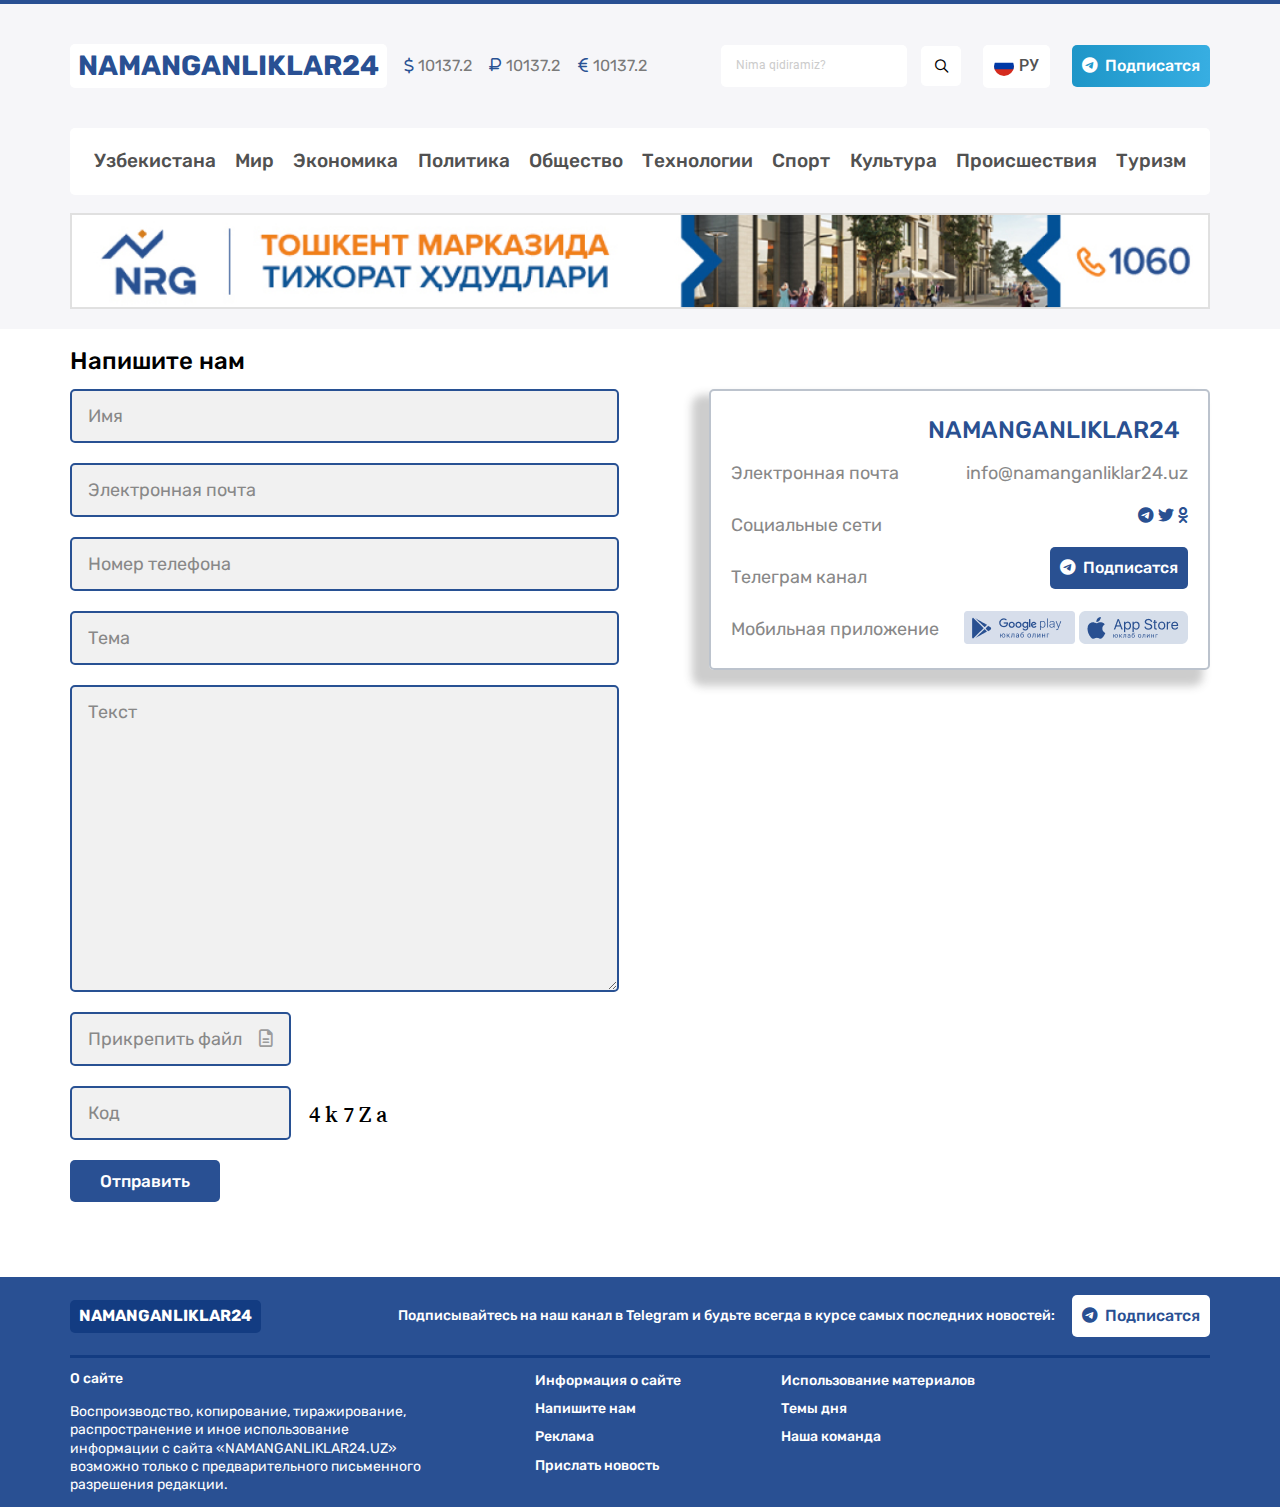
==== pages/contacts.html @ 08efc7c9 "Birlamchi commit" ====
<!DOCTYPE html>
<html lang="en">
<head>
  <meta charset="UTF-8">
  <meta name="viewport" content="width=device-width, initial-scale=1.0" />
  <title>Title</title>
  <link rel="stylesheet" href="../css/main.css">
</head>
<body>
  <!-- header -->
  <header class="header">
    <div class="container header__content">
      <div class="header__top">
        <div class="header__top--currency">
          <!-- logo -->
          <a href="../index.html" class="logo">NAMANGANLIKLAR24</a>

          <p>
            <i class="icon-currency-us"></i>
            10137.2
          </p>
          <p>
            <i class="icon-currency-rub"></i>
            10137.2
          </p>
          <p>
            <i class="icon-currency-eu"></i>
            10137.2
          </p>
        </div>

        <div class="header__top--buttons">
          <form class="header--form">
            <input type="text" placeholder="Nima qidiramiz?" />

            <button type="button" class="header--search">
              <i class="icon-search"></i>
            </button>
          </form>

          <div class="header--langs">
            <img src="../images/ru-lang.svg" alt="ru lang" />
            <span>ру</span>
          </div>

          <button class="header--subscribe">
            <i class="icon-telegram"></i>
            Подписатся
          </button>

          <div class="burger">
            <span></span>
            <span></span>
            <span></span>
          </div>
        </div>
      </div>

      <nav class="header__nav">
        <ul>
          <li><a href="#!">Узбекистана</a></li>
          <li><a href="#!">Мир</a></li>
          <li><a href="#!">Экономика</a></li>
          <li><a href="./pages/news.html">Политика</a></li>
          <li><a href="#!">Общество</a></li>
          <li><a href="#!">Технологии</a></li>
          <li><a href="#!">Спорт</a></li>
          <li><a href="#!">Культура</a></li>
          <li><a href="#!">Происшествия</a></li>
          <li><a href="#!">Туризм</a></li>
        </ul>
      </nav>

      <img
        src="../images/nrg-banner.jpg"
        class="header--banner"
        alt="header banner"
      />
    </div>
  </header>

  <main class="container">
    <section class="contacts">
      <h2>Напишите нам</h2>

      <!-- content -->
      <div class="contacts__content">
        <form class="contacts__form">
          <input type="text" placeholder="Имя">
          <input type="email" placeholder="Электронная почта">
          <input type="text" placeholder="Номер телефона">
          <input type="text" placeholder="Тема">
          <textarea placeholder="Текст"></textarea>

          <div class="input--file">
            <input type="file">
            <p>Прикрепить файл</p>
            <i class="icon-file"></i>
          </div>

          <div class="form-code-confirm">
            <input type="text" placeholder="Код">
            <span>4 k 7 Z a</span>
          </div>

          <button class="btn--primary">Отправить</button>

        </form>

        <div class="contacts__info">
          <h2 class="logo contacts__info-logo">NAMANGANLIKLAR24</h2>
          <div class="contacts__info-content">
            
            <div class="contacts__info-text">
              <p>Электронная почта</p>
              <p>Социальные сети</p>
              <p>Телеграм канал</p>
              <p>Мобильная приложение</p>
            </div>
  
            <div class="contacts__info-app">
              <p>info@namanganliklar24.uz</p>
  
              <div class="contacts__info-app-icon" >
                <i class="icon-telegram"></i>
                <i class="icon-twitter"></i>
                <i class="icon-odnoklasniki"></i>
              </div>
  
              <button class="header--subscribe">
                <i class="icon-telegram"></i>
                Подписатся
              </button>
              <div>
                <img src="../images/app-stores/googleplay-light.png" alt="">
                <img src="../images/app-stores/appstore-light.png" alt="">
              </div>
            </div>

          </div>
        </div>
      </div>
    </section>
  </main>

  <footer class="footer">
    <div class="container footer__content">
      <div class="footer__top">
        <a href="./index.html" class="footer--logo">NAMANGANLIKLAR24</a>

        <div class="footer__top--info">
          <p>Подписывайтесь на наш канал в Telegram и будьте всегда в курсе самых последних новостей:</p>

          <button>
            <i class="icon-telegram"></i>
            Подписатся
          </button>
        </div>
      </div>

      <div class="footer__main">
        <div class="footer__main--info">
          <h6>О сайте</h6>
          <p>Воспроизводство, копирование, тиражирование, распространение и иное использование информации с сайта «NAMANGANLIKLAR24.UZ» возможно только с предварительного письменного разрешения редакции.
          </p>
        </div>

        <nav>
          <ul class="footer__main--nav">
            <li><a href="#!">Информация о сайте</a></li>
            <li><a href="#!">Напишите нам</a></li>
            <li><a href="#!">Реклама</a></li>
            <li><a href="#!">Прислать новость</a></li>
          </ul>
        </nav>

        <nav>
          <ul class="footer__main--nav">
            <li><a href="#!">Использование материалов</a></li>
            <li><a href="#!">Темы дня</a></li>
            <li><a href="#!">Наша команда</a></li>
          </ul>
        </nav>

      </div>
    </div>
  </footer>

</body>
</html>
---- css/main.css ----
@import 'fonts.css';

* {
  margin: 0;
  padding: 0;
  box-sizing: border-box;
  font-family: 'rubik';
  font-weight: 400;
  list-style: none;
  text-decoration: none;
}

*::before,
*::after {
  font-family: 'icon';
  font-style: normal;
  font-weight: 400;
}

button, input, textarea {
  border: none;
  outline: none;
}


.icon-search::before {
  content: '\f002';
}

.icon-currency-us::before {
  content: '\24';
}

.icon-currency-rub::before {
  content: '\f158';
}

.icon-currency-eu::before {
  content: '\f153';
}

.icon-telegram::before {
  content: '\f2c6';
}

.icon-bell::before {
  content: '\f0f3';
}

.icon-calendar::before {
  content: '\f073';
}

.icon-facebook::before {
  content: '\f39e';
}

.icon-twitter::before {
  content: '\f099';
}

.icon-odnoklasniki::before {
  content: '\f263';
}

.icon-file::before {
  content: '\f15c';
}

.icon-xmark::before {
  content: '\f00d';
}

.container {
  max-width: 1170px;
  width: 100%;
  margin: 0 auto;
  padding: 0 15px;
}

.btn--primary {
  background: #295093;
  border-radius: 5px;
  padding: 10px 30px;
  color: #fff;
  font-size: 17px;
  font-weight: 500;
  line-height: 130%;
}

/* header */
.header {
  background: #F6F6F9;
  border-top: 4px solid #295093;
  padding: 40px 0 20px;
}

.header__content {
  display: flex;
  flex-direction: column;
}

.header__top {
  display: flex;
  justify-content: space-between;
  align-items: center;
}

.header__top--currency {
  display: flex;
  align-items: center;
  gap: 17px;
}

.logo {
  background: #fff;
  padding: 4px 8px;
  border-radius: 5px;
  transition: 0.3s ease-in-out;
  font-size: 28px;
  line-height: 130%;
  color: #295093;
  font-weight: 700;
  text-transform: uppercase;
}

.logo:hover {
  box-shadow: 0 2px 6px 0 rgba(202, 202, 202, 0.25);
}

.header__top--currency p {
  font-size: 16px;
  line-height: 130%;
  color: #7A7A7A;
}

.header__top--currency p i {
  color: #285193;
}

.header__top--buttons {
  display: flex;
  align-items: center;
  gap: 22px;
}

.burger {
  width: 30px;
  height: 20px;
  display: none;
  flex-direction: column;
  justify-content: space-evenly;
  cursor: pointer;
}

.burger span {
  width: 100%;
  height: 2px;
  flex-shrink: 0;
  background: #000;
  border-radius: 8px;
}

.header--form {
  display: flex;
  align-items: center;
  gap: 14px;
}

.header--form input {
  background: #fff;
  border: none;
  outline: none;
  border-radius: 5px;
  padding: 13px 15px;
  font-size: 12px;
  color: #000;
  line-height: 130%;
  font-family: 'roboto';
}

.header--form input::placeholder {
  color: #CCCCCC;
}

.header--search {
  border: none;
  outline: none;
  background: #fff;
  border-radius: 5px;
  width: 40px;
  height: 40px;
  display: flex;
  justify-content: center;
  align-items: center;
  cursor: pointer;
}

.header--langs {
  background: #fff;
  border-radius: 5px;
  padding: 11px;
  display: flex;
  align-items: center;
  gap: 5px;
}

.header--langs span {
  font-size: 16px;
  line-height: 130%;
  color: #535353;
  font-weight: 500;
  font-family: 'roboto';
  text-transform: uppercase;
}

.header--langs img {
  width: 20px;
  height: 20px;
  object-fit: contain;
  display: flex;
  border-radius: 50%;
}

.header--subscribe {
  border: none;
  outline: none;
  padding: 10px;
  border-radius: 5px;
  display: flex;
  align-items: center;
  gap: 7px;
  color: #fff;
  font-size: 16px;
  font-weight: 500;
  line-height: 130%;
  cursor: pointer;
  background: linear-gradient(90deg, #1E96C8 0%, #37AEE2 100%);
}

.header--banner {
  width: 100%;
  margin-top: 18px;
  border: 1px solid #E0E0E0;
}

.header__nav {
  background: #fff;
  border-radius: 5px;
  margin-top: 40px;
  padding: 21px 24px;
  transition: 0.3s ease-in-out;
}

.header__nav:hover {
  box-shadow: 0 2px 5px 0 rgba(159, 159, 159, 0.19);
}

.header__nav ul {
  display: flex;
  flex-wrap: wrap;
  justify-content: space-between;
  align-items: center;
  gap: 15px;
}

.header__nav ul a {
  font-size: 19px;
  line-height: 130%;
  color: #515151;
  font-weight: 500;
  transition: 0.3s ease-in-out;
}

.header__nav ul a:hover,
.header__nav ul a.active {
  color: #295091;
}

.statistics {
  background: #F6F6F9;
  padding: 30px 35px;
  display: flex;
  align-items: center;
  justify-content: space-between;
  border-radius: 5px;
  gap: 20px;
  margin-top: 22px;
}

.statistics--devider {
  width: 2px;
  height: 49px;
  background: #F4CCD1;
}

.statistics--devider:first-of-type {
  background: #EB5569;
  height: 74px;
}
 
.statistics__item {
  display: flex;
  align-items: center;
  gap: 20px;
}

.statistics__item img {
  width: 40px;
  height: 40px;
}

.statistics__item span {
  font-size: 20px;
  font-weight: 500;
  line-height: 130%;
  color: #000;
  max-width: 232px;
  width: 100%;
}

.statistics__item h5 {
  font-size: 16px;
  line-height: 130%;
}

.statistics__item:nth-of-type(2) h5  {
  color: #DB0000;
}

.statistics__item:nth-of-type(3) h5  {
  color: #05B135;
}

/* news */
.news {
  margin-top: 18px;
  display: grid;
  grid-template-columns: repeat(3, 1fr);
  gap: 20px;
}

.news__item {
  display: flex;
  flex-direction: column;
  gap: 11px;
}

.news__item img {
  width: 100%;
}

.news__item h5 {
  font-size: 17px;
  line-height: 130%;
  font-weight: 500;
}

.news__item span {
  font-size: 15px;
  color: #6B6D97;
}

/* sidebar */
.sidebar {
  display: flex;
  flex-direction: column;
  gap: 20px;
}

.popular__news {
  background: #F6F6F9;
  padding: 16px 20px;
  border-radius: 5px;
}

.popular__news h5 {
  font-size: 20px;
  font-weight: 500;
  line-height: 130%;
  color: #000;
  margin-bottom: 6px;
}

.popular__news--item {
  border-bottom: 4px solid #E4E4E4;
  padding: 18px 0 14px;
}

.popular__news--item:first-of-type {
  padding-top: 0;
}

.popular__news--item:last-of-type {
  padding-bottom: 0;
  border: none;
}

.popular__news--item p {
  color: #202020;
  font-size: 17px;
  line-height: 130%;
}
.popular__news--item span {
  color: #7688A4;
  font-size: 14px;
  line-height: 130%;
  margin-top: 11px;
}

/* notification */
.notification {
  display: flex;
  justify-content: space-between;
  align-items: center;
  padding: 28px 20px;
  border-radius: 5px;
  background: rgba(239, 186, 84, 0.18);
  margin-top: 34px;
  flex-wrap: wrap;
  row-gap: 25px;
}

.notification__info {
  display: flex;
  align-items: center;
  gap: 17px;
}

.notification__info .icon-bell::before {
  color: #ff4500;
  font-size: 30px;
}

.notification__info p {
  font-size: 20px;
  line-height: 130%;
  color: #000;
  font-weight: 500;
}

.notification button {
  background: linear-gradient(to right, rgba(254, 92, 40, 1) 0%, /* FE5C28 at 100% opacity */rgba(255, 139, 54, 0.9) 100% /* FF8B36 at 90% opacity */);
  color: #fff;
  font-size: 20px;
  line-height: 130%;
  font-weight: 500;
  border-radius: 5px;
  padding: 8px;
  cursor: pointer;
}

/* latest news */
.latest__news {
  display: flex;
  gap: 36px;
  margin-top: 38px;
  position: relative;
}

.latest__news--content {
  display: flex;
  flex-direction: column;
}

.latest__news--content h2 {
  margin-bottom: 13px;
  font-size: 20px;
  line-height: 130%;
  color: #000;
  font-weight: 500;
}

.news__list {
  display: flex;
  flex-direction: column;
  gap: 18px;
}

.latest__news--item {
  display: flex;
  align-items: center;
  gap: 19px;
}

.latest__news--item img {
  border-radius: 5px;
  width: 100%;
}

.latest__news--item_info {
  display: flex;
  flex-direction: column;
  gap: 10px;
}

.latest__news--item_info h5 {
  font-size: 17px;
  line-height: 130%;
  color: #000;
  font-weight: 500;
}

.latest__news--item_info p {
  color: #434343;
  font-size: 17px;
  line-height: 130%;
}

.latest__news--item_info span {
  font-size: 14px;
  line-height: 130%;
  color: #7688A4;
}

.latest__news--item_info span .icon-calendar::before {
  color: #7688A4;
  margin-right: 1px;
}

.latest__news .btn--primary {
  margin-top: 18px;
  align-self: center;
}

/* mobile apps */
.mobile-apps {
  background: #F6F6F9;
  padding: 37px 20px 0;
  border-radius: 5px;
  display: flex;
  align-items: center;
  justify-content: space-between;
  margin-top: 38px;
}

.mobile-apps__stores {
  display: flex;
  align-items: center;
  gap: 20px;
}

.mobile-apps__stores img {
  height: 50px;
}

.mobile-apps__info {
  display: flex;
}

.mobile-apps__info--text {
  margin-top: 30px;
}

.mobile-apps__info h4 {
  font-size: 22px;
  color: #295093;
  margin-bottom: 10px;
  font-weight: 500;
  line-height: 130%;
}

.mobile-apps__info p {
  font-size: 16px;
  line-height: 130%;
  font-weight: 500;
  color: #333333;
}

/* footer */
.footer {
  background: #295093;
  margin-top: 35px;
  padding: 18px 0 13px;
}

.footer__top {
  display: flex;
  align-items: center;
  justify-content: space-between;
  flex-wrap: wrap;
  gap: 20px;
  border-bottom: 3px solid #133C82;
  padding-bottom: 18px;
}

.footer--logo {
  padding: 6px 9px;
  border-radius: 5px;
  background: #133C82;
  font-size: 16px;
  line-height: 130%;
  color: #fff;
  font-weight: 700;
}

.footer__top--info {
  display: flex;
  gap: 17px;
  align-items: center;
}

.footer__top--info p {
  font-size: 14px;
  line-height: 130%;
  font-weight: 500;
  color: #fff;
}

.footer__top--info button {
  border: none;
  outline: none;
  padding: 10px;
  border-radius: 5px;
  display: flex;
  align-items: center;
  gap: 7px;
  color: #295093;
  font-size: 16px;
  font-weight: 500;
  line-height: 130%;
  cursor: pointer;
  background: #fff;
}

.footer__main {
  display: flex;
  flex-wrap: wrap;
  column-gap: 100px;
  row-gap: 35px;
  padding-top: 12px;
}

.footer__main--info {
  max-width: 365px;
  width: 100%;
  display: flex;
  flex-direction: column;
  gap: 15px;
}

.footer__main--info h6,
.footer__main--info p {
  font-size: 14px;
  line-height: 130%;
  color: #fff;
}

.footer__main--info h6 {
  font-weight: 500;
}

.footer__main--nav {
  display: flex;
  flex-direction: column;
  gap: 8px;
}

.footer__main--nav a {
  font-size: 14px;
  line-height: 130%;
  color: #fff;
  font-weight: 500;
}


/* contacts */
.contacts {
  padding: 17px 0 40px;
  background: #ffffff;
}

.contacts h2 {
  font-size: 24px;
  font-weight: 500;
  color: #000000;
  line-height: 130%;
  margin-bottom: 12px;
}

.contacts__content {
  display: flex;
  justify-content: space-between;
  align-items: flex-start;
  gap: 90px;
}

.contacts__form {
  display: flex;
  flex-direction: column;
  gap: 20px;
  flex-grow: 1;
}

.contacts__form input,
.contacts__form textarea,
.input--file {
  border: 2px solid #285193;
  background: #F1F1F1;
  border-radius: 5px;
  padding: 14px 16px;
  font-size: 18px;
  color: #000000;
  cursor: pointer;
}

.contacts__form input::placeholder,
.contacts__form textarea::placeholder {
  color: #888888;
}

.contacts__form textarea {
  height: 307px;
}
.form-code-confirm input,
.input--file {
  width: 221px;
}

.input--file {
  position: relative;
  display: flex;
  justify-content: space-between;
  align-items: center;
}

.input--file p {
  color: #888888;
}

.input--file .icon-file::before {
  color: #9C9C9C;
}

.input--file input {
  position: absolute;
  top: 0;
  left: 0;
  width: 100%;
  height: 100%;
  opacity: 0;
}

.contacts__form button {
  align-self: flex-start;
}

.form-code-confirm {
  display: flex;
  align-items: center;
  gap: 18px;
}

.form-code-confirm span {
  font-family: 'song-myung';
  font-size: 23px;
  color: #000000;
}

.contacts__info{
  display: flex;
  flex-direction: column;
  border: 2px solid #BCC3CD;
  padding: 20px;
  border-radius: 5px;
  box-shadow: -12px 11px 9px 5px rgba(57, 57, 57, 0.25);
}

.contacts__info h2{
  align-self: flex-end;
  color: #295091;
}
.contacts__info-content{
  display: flex;
  justify-content: space-between;
  
}

.contacts__info-content p{
  font-weight: 400;
  font-size: 18px;
  color: #888888;
  margin: 30px 0 30px;
}

.contacts__info-content p:first-of-type{
  margin-top: 0;
}
.contacts__info-content .contacts__info-text p:last-of-type{
  margin-bottom: 0;
  padding-right: 25px;
}

.contacts__info-content p:last-of-type{
  margin: 0;
}

.contacts__info-app{
  display: flex;
  flex-direction: column;
  align-items: flex-end;
  gap: 22px;
}

.contacts__info-app button{
  background: #295091;
}

.contacts__info-app-icon i::before{
  width: 32px;
  height: 32px;
  color: #295091;
  /* display: flex;
  flex-direction: column; */
  gap: 13px;
}

/* responsive */
@media (max-width: 1090px) {
  .burger {
    display: flex;
  }

  .header--form {
    display: none;
  }

  .header__top--currency p {
    display: none;
  }
}

@media (max-width: 992px) {
  .statistics {
    flex-direction: column;
    align-items: flex-start;
  }

  .statistics--devider {
    display: none;
  }

  .statistics__item span {
    font-size: 18px;
  }

  .sidebar {
    display: none;
  }

  .mobile-apps {
    flex-wrap: wrap;
    gap: 50px;
  }
}

@media (max-width: 768px) {
  .header {
    padding: 15px 0;
  }

  .header--langs,
  .header--subscribe,
  .header__nav {
    display: none;
  }
  
  .logo {
    font-size: 18px;
  }

  .news {
    grid-template-columns: repeat(2, 1fr);
  }

  .news__item h5 {
    font-size: 14px;
  }

  .latest__news--item_info h5 {
    font-size: 15px;
  }

  .latest__news--item_info p {
    font-size: 14px;
  }
}

@media (max-width: 576px) {
  .news {
    grid-template-columns: repeat(1, 1fr);
  }

  .latest__news--item {
    flex-direction: column;
  }

  .mobile-apps__info img {
    display: none;
  }

  .mobile-apps__stores {
    flex-wrap: wrap;
  }

  .mobile-apps__info--text {
    margin-top: 0;
  }
}

@media (max-width: 480px) {}
@media (max-width: 320px) {}
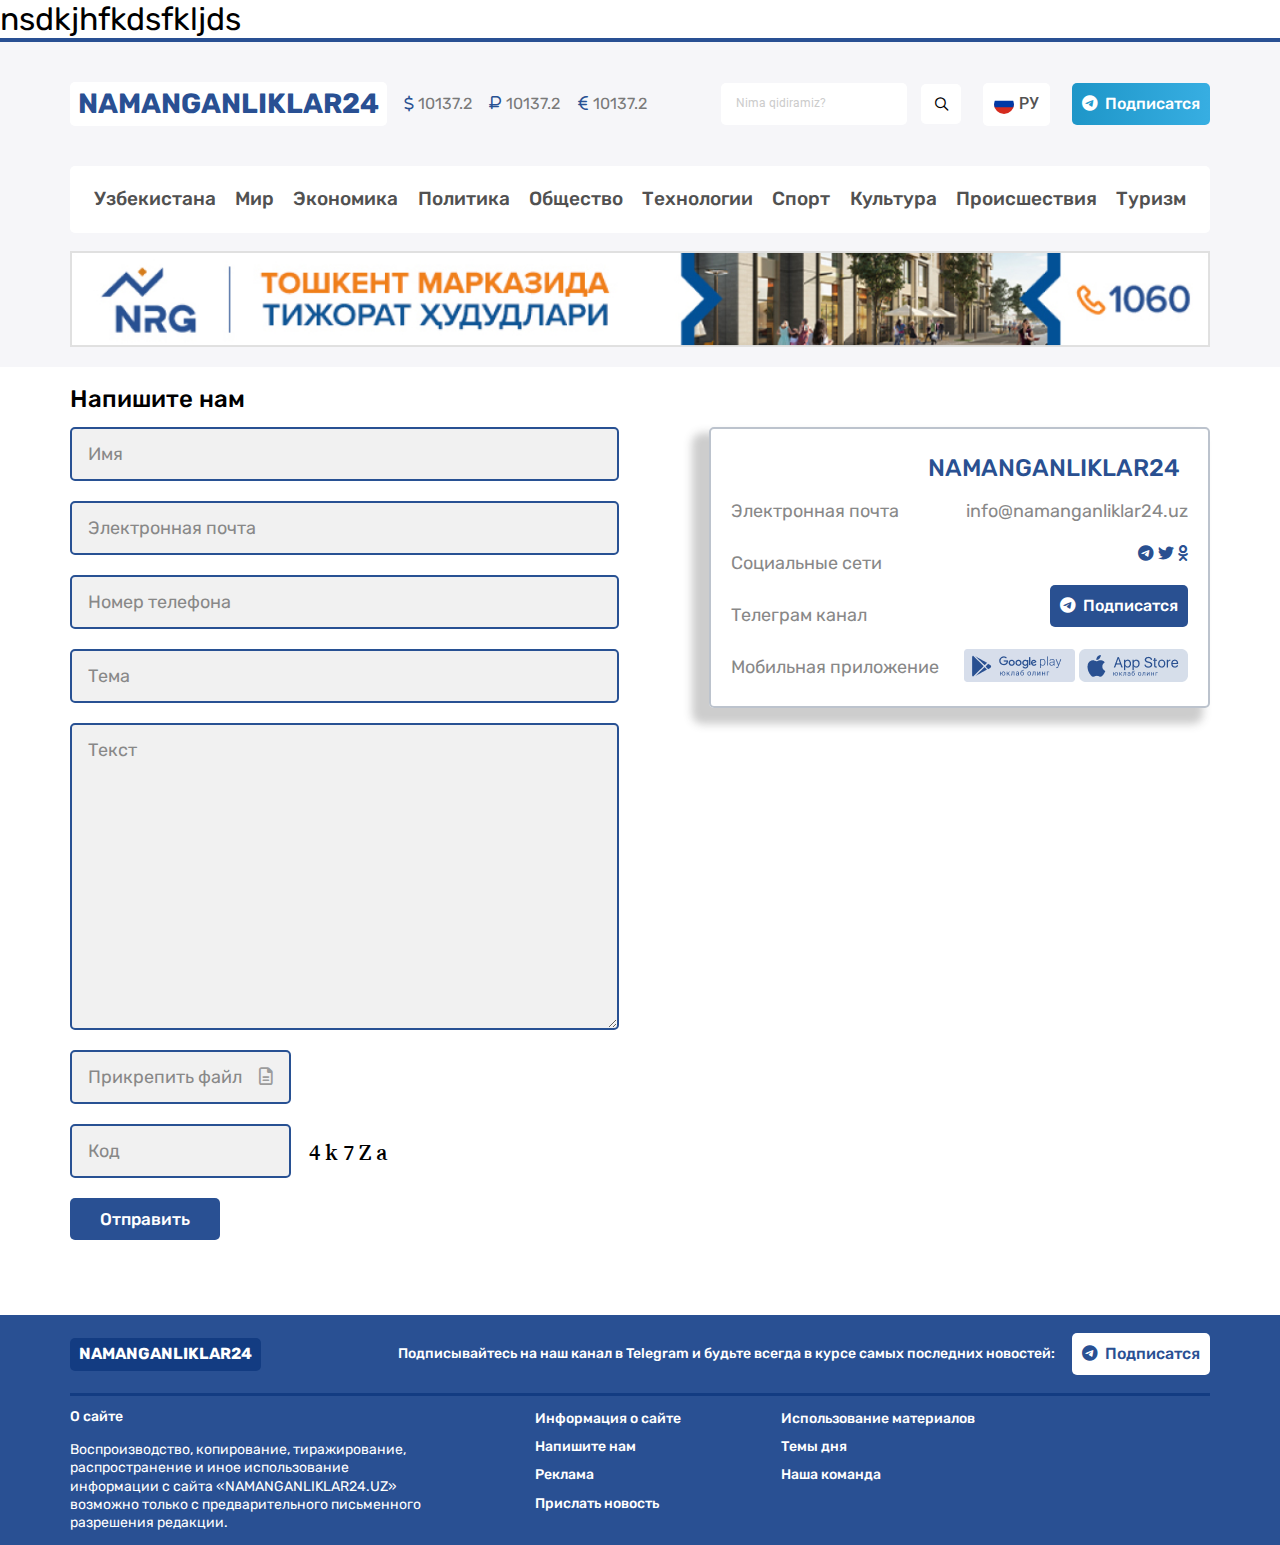
==== commit d4a9b5cb: "ikkinchi commit" ====
--- a/pages/contacts.html
+++ b/pages/contacts.html
@@ -7,6 +7,8 @@
   <link rel="stylesheet" href="../css/main.css">
 </head>
 <body>
+
+  <h1>nsdkjhfkdsfkljds</h1>
   <!-- header -->
   <header class="header">
     <div class="container header__content">
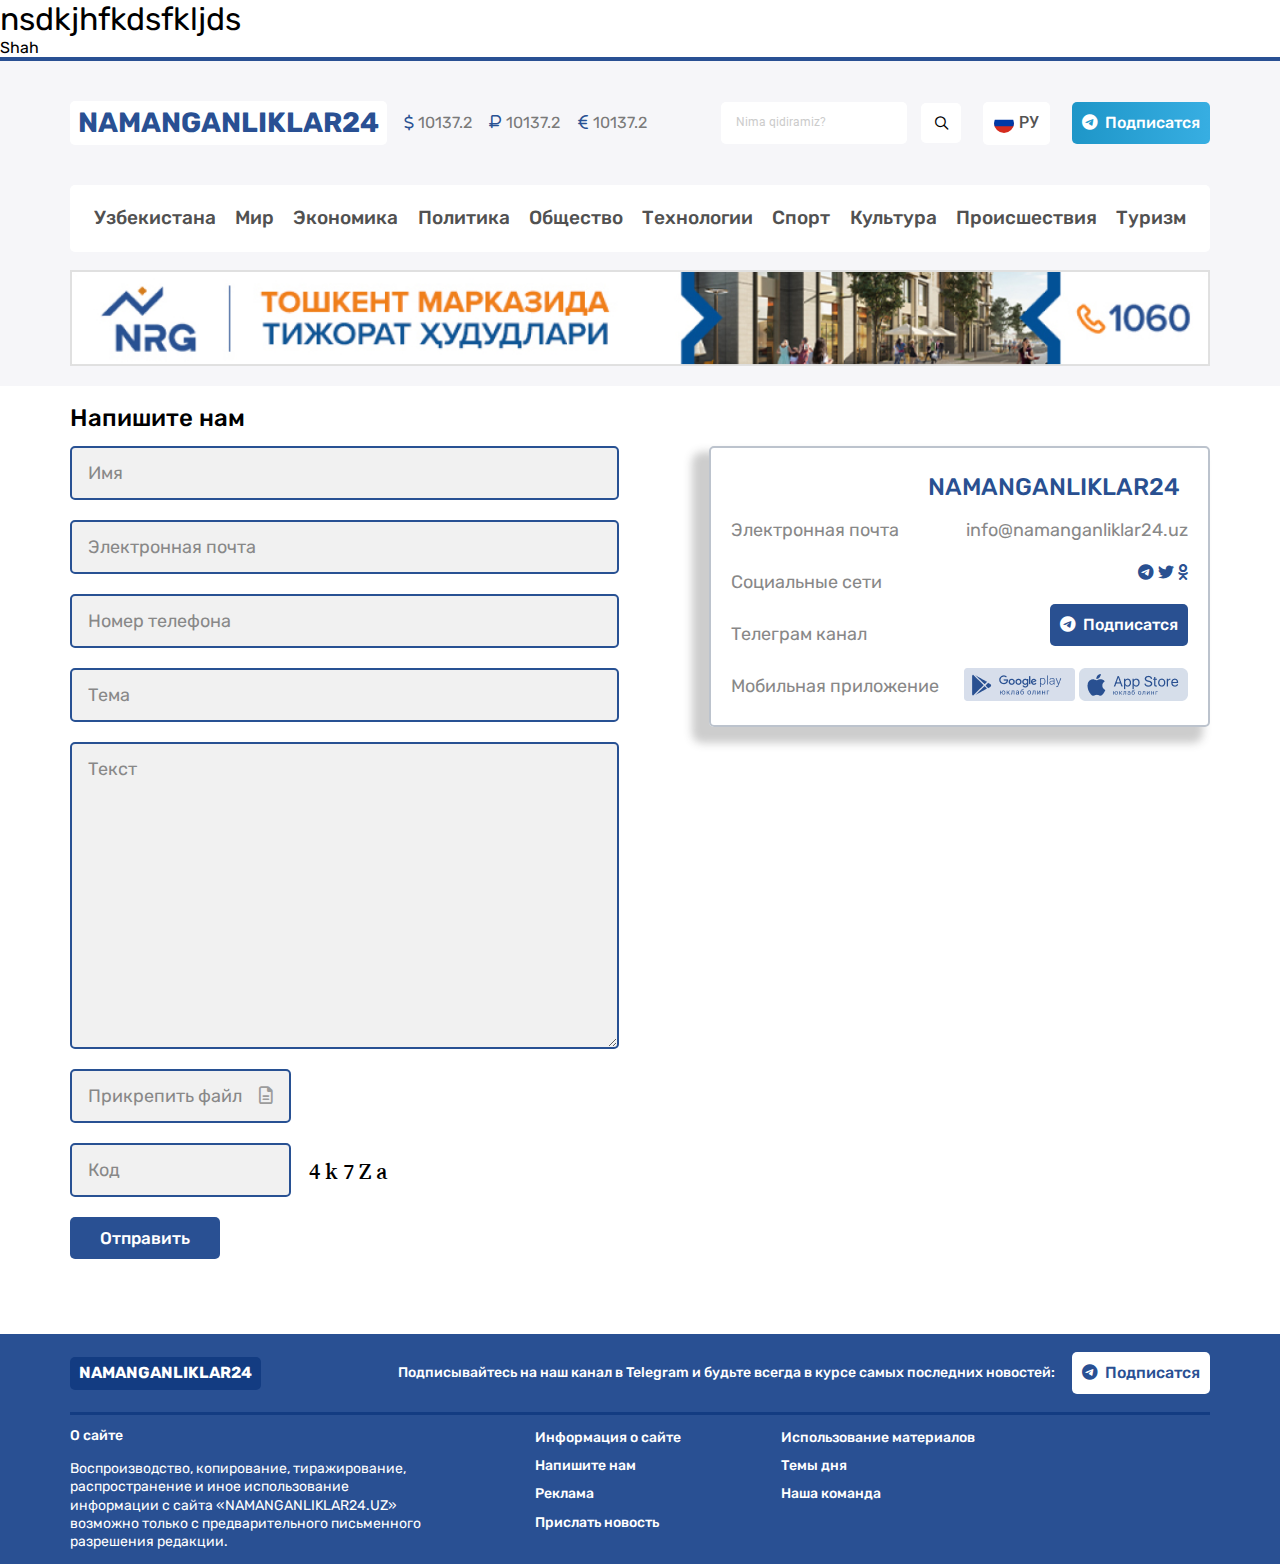
==== commit 122db8d6: "uchinchi commit" ====
--- a/pages/contacts.html
+++ b/pages/contacts.html
@@ -9,6 +9,7 @@
 <body>
 
   <h1>nsdkjhfkdsfkljds</h1>
+  <p>Shah</p>
   <!-- header -->
   <header class="header">
     <div class="container header__content">
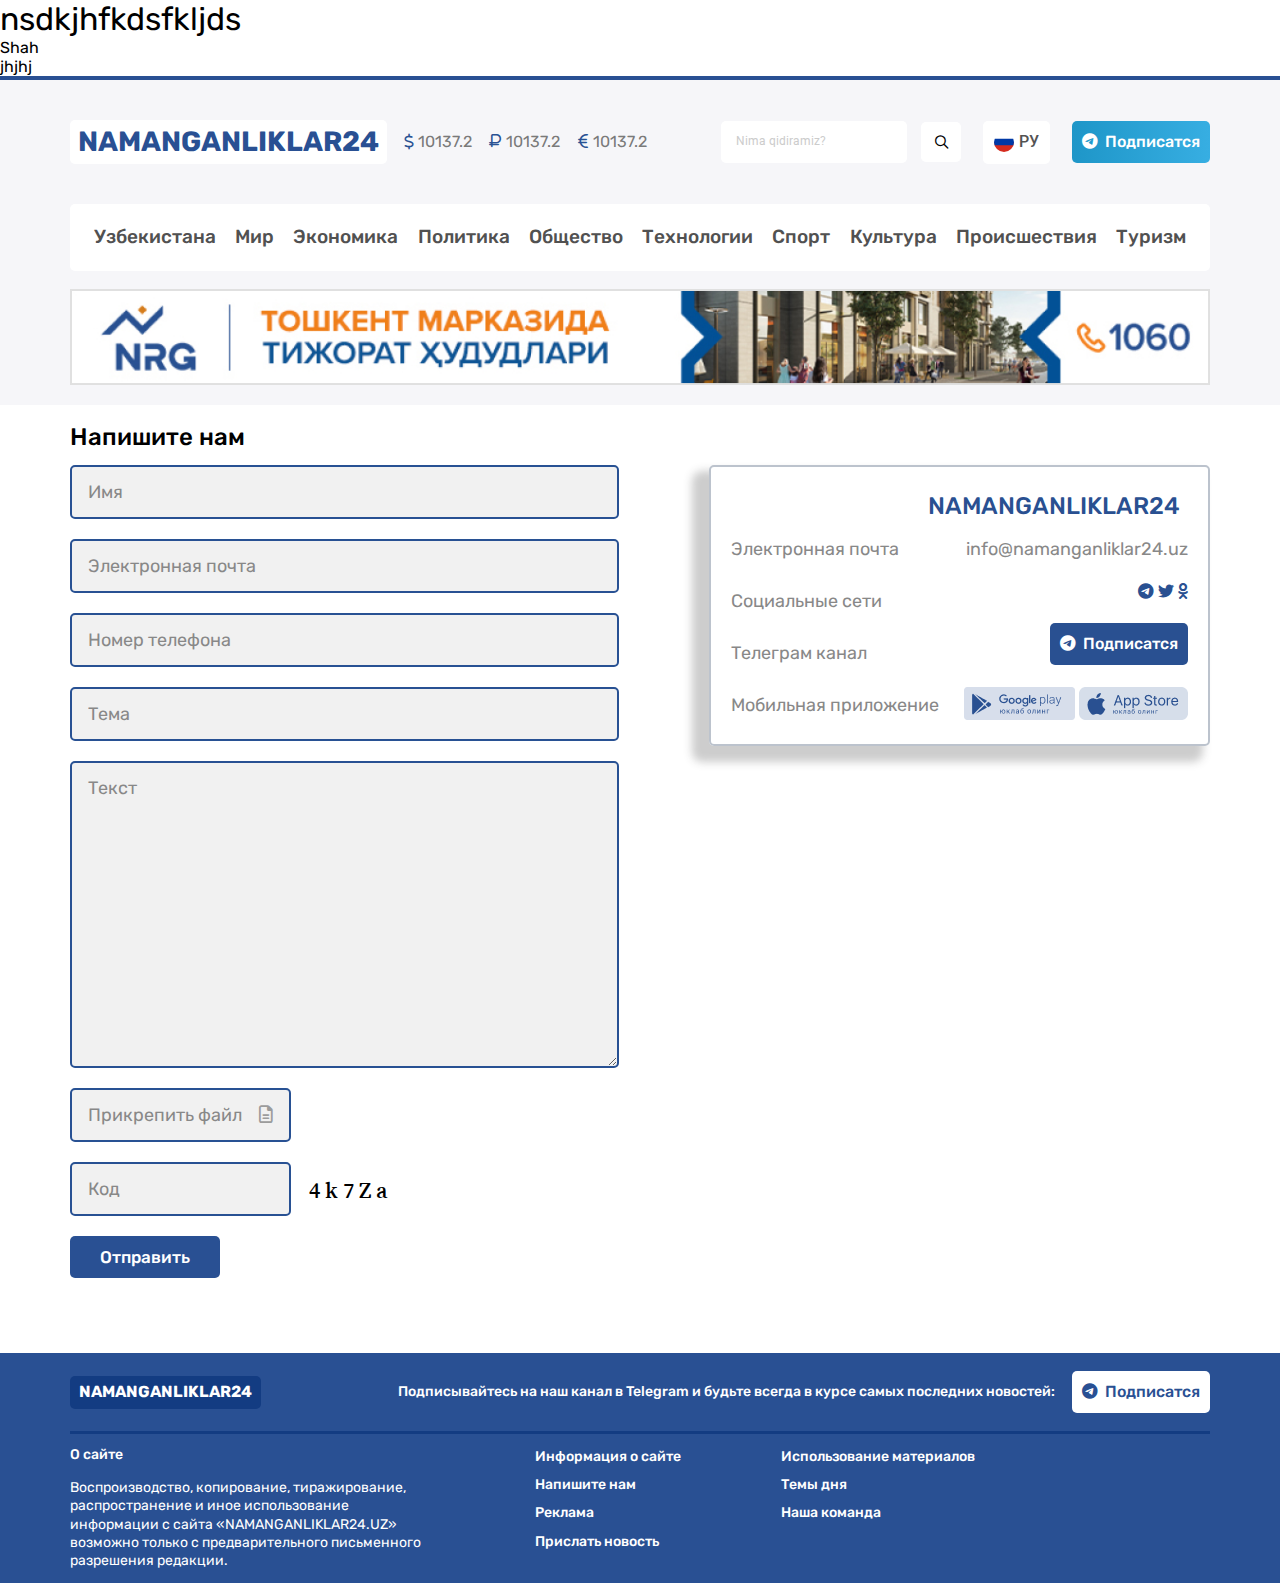
==== commit fd1fa979: "yana commit" ====
--- a/pages/contacts.html
+++ b/pages/contacts.html
@@ -10,6 +10,7 @@
 
   <h1>nsdkjhfkdsfkljds</h1>
   <p>Shah</p>
+  <p>jhjhj</p>
   <!-- header -->
   <header class="header">
     <div class="container header__content">
@@ -64,7 +65,7 @@
           <li><a href="#!">Узбекистана</a></li>
           <li><a href="#!">Мир</a></li>
           <li><a href="#!">Экономика</a></li>
-          <li><a href="./pages/news.html">Политика</a></li>
+          <li><a href="../pages/news.html">Политика</a></li>
           <li><a href="#!">Общество</a></li>
           <li><a href="#!">Технологии</a></li>
           <li><a href="#!">Спорт</a></li>
@@ -173,7 +174,7 @@
             <li><a href="#!">Информация о сайте</a></li>
             <li><a href="#!">Напишите нам</a></li>
             <li><a href="#!">Реклама</a></li>
-            <li><a href="#!">Прислать новость</a></li>
+            <li><a href="../pages/contacts.html">Прислать новость</a></li>
           </ul>
         </nav>
 
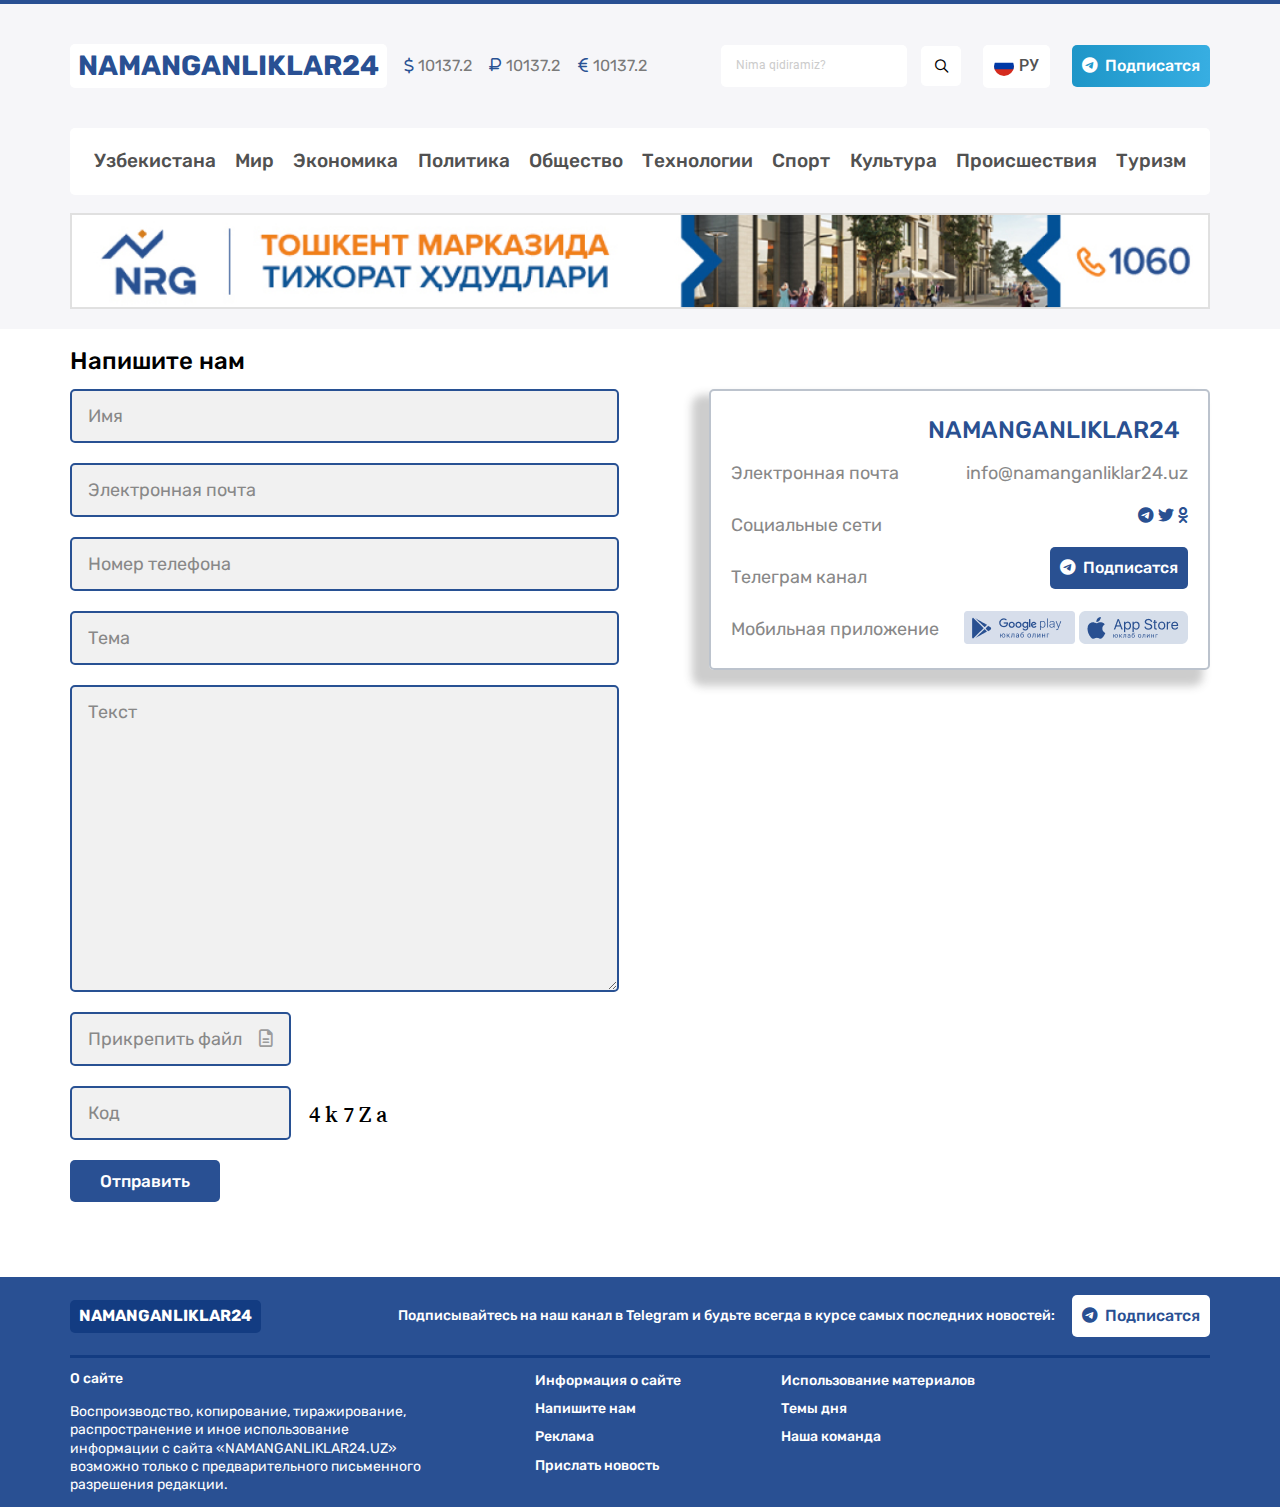
==== commit f2bd868e: "asilholat" ====
--- a/pages/contacts.html
+++ b/pages/contacts.html
@@ -7,10 +7,7 @@
   <link rel="stylesheet" href="../css/main.css">
 </head>
 <body>
-
-  <h1>nsdkjhfkdsfkljds</h1>
-  <p>Shah</p>
-  <p>jhjhj</p>
+  
   <!-- header -->
   <header class="header">
     <div class="container header__content">
